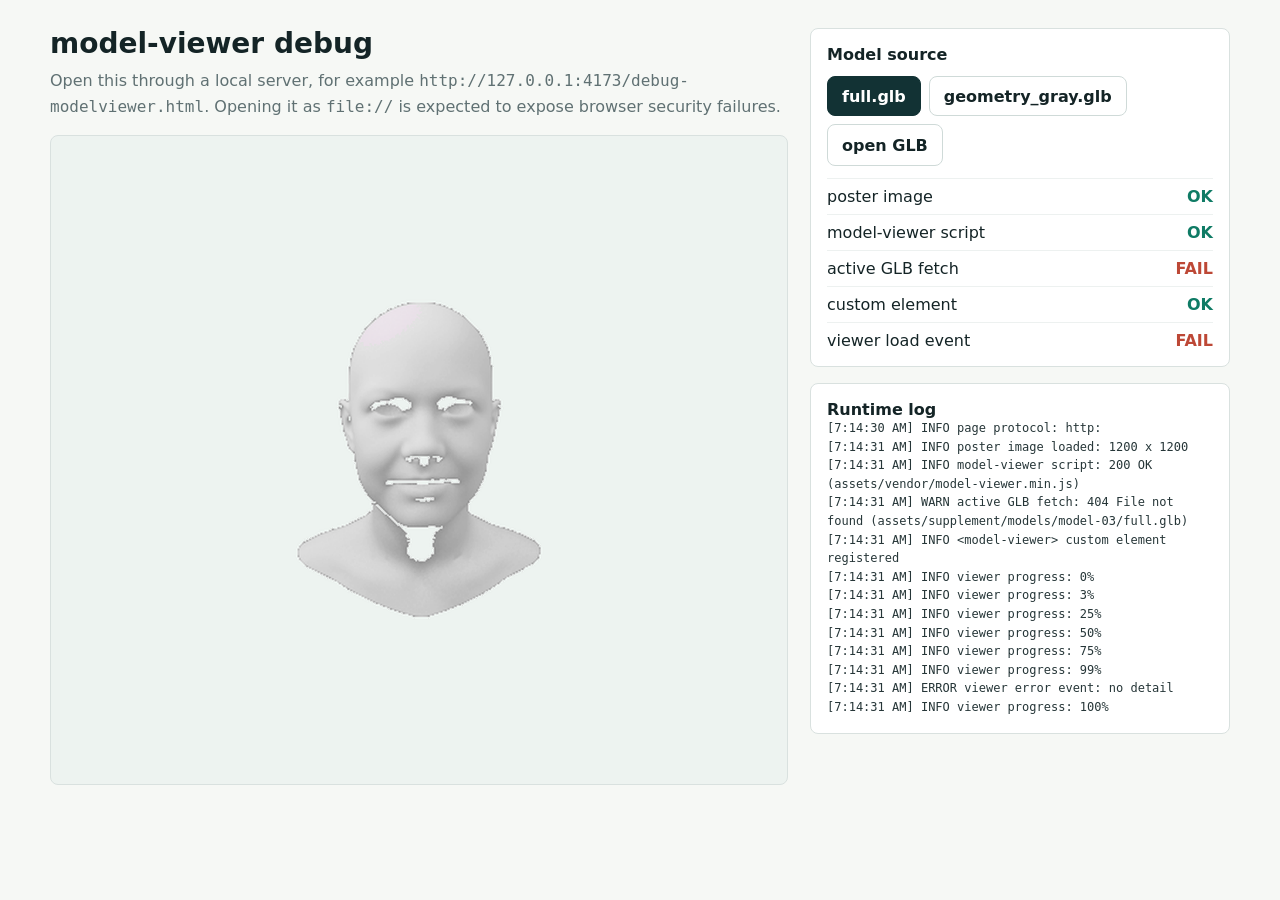
==== debug-modelviewer.html @ 19593880 "chore: add model viewer debug page" ====
<!doctype html>
<html lang="en">
  <head>
    <meta charset="utf-8" />
    <meta name="viewport" content="width=device-width, initial-scale=1" />
    <title>MARCUS-Avatar model-viewer debug</title>
    <script type="module" src="assets/vendor/model-viewer.min.js"></script>
    <style>
      :root {
        color: #142426;
        background: #f6f8f5;
        font-family:
          Inter, ui-sans-serif, system-ui, -apple-system, BlinkMacSystemFont, "Segoe UI", sans-serif;
      }

      body {
        margin: 0;
        padding: 28px;
      }

      main {
        display: grid;
        grid-template-columns: minmax(320px, 1fr) minmax(320px, 420px);
        gap: 24px;
        max-width: 1180px;
        margin: 0 auto;
      }

      h1 {
        margin: 0 0 8px;
        font-size: 28px;
        line-height: 1.15;
      }

      p {
        margin: 0;
        color: #607173;
        line-height: 1.6;
      }

      model-viewer {
        display: block;
        width: 100%;
        height: min(72vh, 680px);
        min-height: 460px;
        border: 1px solid #d9e1df;
        border-radius: 8px;
        background: #edf3f0;
      }

      model-viewer img {
        width: 100%;
        height: 100%;
        object-fit: contain;
      }

      .panel {
        display: grid;
        gap: 16px;
        align-content: start;
      }

      .box {
        border: 1px solid #d9e1df;
        border-radius: 8px;
        background: #ffffff;
        padding: 16px;
      }

      .actions {
        display: flex;
        flex-wrap: wrap;
        gap: 8px;
      }

      button,
      a {
        border: 1px solid #cfdad8;
        border-radius: 8px;
        background: #ffffff;
        color: #142426;
        cursor: pointer;
        display: inline-flex;
        align-items: center;
        min-height: 40px;
        padding: 0 14px;
        font: inherit;
        font-weight: 700;
        text-decoration: none;
      }

      button.active {
        border-color: #123234;
        background: #123234;
        color: #ffffff;
      }

      code,
      pre {
        font-family: ui-monospace, SFMono-Regular, Menlo, Monaco, Consolas, monospace;
      }

      pre {
        max-height: 52vh;
        overflow: auto;
        margin: 0;
        white-space: pre-wrap;
        word-break: break-word;
        color: #263638;
        font-size: 12px;
        line-height: 1.55;
      }

      .status {
        display: grid;
        gap: 8px;
        margin-top: 12px;
      }

      .status div {
        display: flex;
        justify-content: space-between;
        gap: 12px;
        border-top: 1px solid #edf1f0;
        padding-top: 8px;
      }

      .ok {
        color: #0f7b65;
      }

      .bad {
        color: #bd4836;
      }

      @media (max-width: 880px) {
        body {
          padding: 16px;
        }

        main {
          grid-template-columns: 1fr;
        }

        model-viewer {
          height: 58vh;
          min-height: 360px;
        }
      }
    </style>
  </head>
  <body>
    <main>
      <section>
        <h1>model-viewer debug</h1>
        <p>
          Open this through a local server, for example
          <code>http://127.0.0.1:4173/debug-modelviewer.html</code>. Opening it as <code>file://</code> is expected to
          expose browser security failures.
        </p>
        <div style="height: 16px"></div>
        <model-viewer
          id="viewer"
          src="assets/supplement/models/model-03/full.glb"
          poster="assets/supplement/models/model-03/render.png"
          camera-controls
          auto-rotate
          loading="eager"
          reveal="auto"
          exposure="0.95"
          shadow-intensity="0.7"
          camera-orbit="0deg 74deg 1.9m"
          field-of-view="24deg"
          alt="MARCUS-Avatar debug GLB"
        >
          <img src="assets/supplement/models/model-03/render.png" alt="Rendered 3D fallback preview" />
        </model-viewer>
      </section>

      <aside class="panel">
        <section class="box">
          <strong>Model source</strong>
          <div class="actions" style="margin-top: 12px">
            <button class="active" type="button" data-src="assets/supplement/models/model-03/full.glb">full.glb</button>
            <button type="button" data-src="assets/supplement/models/model-03/geometry_gray.glb">geometry_gray.glb</button>
            <a href="assets/supplement/models/model-03/full.glb">open GLB</a>
          </div>
          <div class="status" id="status"></div>
        </section>

        <section class="box">
          <strong>Runtime log</strong>
          <pre id="log"></pre>
        </section>
      </aside>
    </main>

    <script>
      const viewer = document.querySelector("#viewer");
      const logEl = document.querySelector("#log");
      const statusEl = document.querySelector("#status");
      const checks = new Map();

      function write(message, level = "info") {
        const time = new Date().toLocaleTimeString();
        logEl.textContent += `[${time}] ${level.toUpperCase()} ${message}\n`;
        logEl.scrollTop = logEl.scrollHeight;
      }

      function setCheck(name, ok, detail) {
        checks.set(name, { ok, detail });
        statusEl.innerHTML = "";
        for (const [label, value] of checks) {
          const row = document.createElement("div");
          const state = value.ok ? "ok" : "bad";
          row.innerHTML = `<span>${label}</span><strong class="${state}">${value.ok ? "OK" : "FAIL"}</strong>`;
          row.title = value.detail;
          statusEl.append(row);
        }
      }

      async function testFetch(label, url) {
        try {
          const response = await fetch(url, { cache: "no-store" });
          setCheck(label, response.ok, `${response.status} ${response.statusText}`);
          write(`${label}: ${response.status} ${response.statusText} (${url})`, response.ok ? "info" : "warn");
        } catch (error) {
          setCheck(label, false, error.message);
          write(`${label}: ${error.message}`, "error");
        }
      }

      function testImage(url) {
        const image = new Image();
        image.onload = () => {
          setCheck("poster image", true, `${image.naturalWidth} x ${image.naturalHeight}`);
          write(`poster image loaded: ${image.naturalWidth} x ${image.naturalHeight}`);
        };
        image.onerror = () => {
          setCheck("poster image", false, url);
          write(`poster image failed: ${url}`, "error");
        };
        image.src = url;
      }

      write(`page protocol: ${location.protocol}`);
      if (location.protocol === "file:") {
        write("file:// detected. This can block ES modules and GLB fetches; use a local HTTP server.", "warn");
      }

      customElements
        .whenDefined("model-viewer")
        .then(() => {
          setCheck("custom element", true, "<model-viewer> registered");
          write("<model-viewer> custom element registered");
        })
        .catch((error) => {
          setCheck("custom element", false, error.message);
          write(`<model-viewer> registration failed: ${error.message}`, "error");
        });

      window.setTimeout(() => {
        if (!customElements.get("model-viewer")) {
          setCheck("custom element", false, "customElements.get('model-viewer') is empty after 2s");
          write("<model-viewer> was not registered after 2 seconds", "error");
        }
      }, 2000);

      viewer.addEventListener("load", () => {
        setCheck("viewer load event", true, viewer.src);
        write(`viewer load event: ${viewer.getAttribute("src")}`);
      });
      viewer.addEventListener("error", (event) => {
        setCheck("viewer load event", false, viewer.src);
        write(`viewer error event: ${event.detail?.message || "no detail"}`, "error");
      });
      viewer.addEventListener("progress", (event) => {
        const totalProgress = event.detail?.totalProgress;
        if (typeof totalProgress === "number") {
          write(`viewer progress: ${Math.round(totalProgress * 100)}%`);
        }
      });

      document.querySelectorAll("button[data-src]").forEach((button) => {
        button.addEventListener("click", () => {
          document.querySelectorAll("button[data-src]").forEach((item) => item.classList.remove("active"));
          button.classList.add("active");
          viewer.setAttribute("src", button.dataset.src);
          testFetch("active GLB fetch", button.dataset.src);
          write(`src switched to ${button.dataset.src}`);
        });
      });

      testImage("assets/supplement/models/model-03/render.png");
      testFetch("model-viewer script", "assets/vendor/model-viewer.min.js");
      testFetch("active GLB fetch", viewer.getAttribute("src"));
    </script>
  </body>
</html>
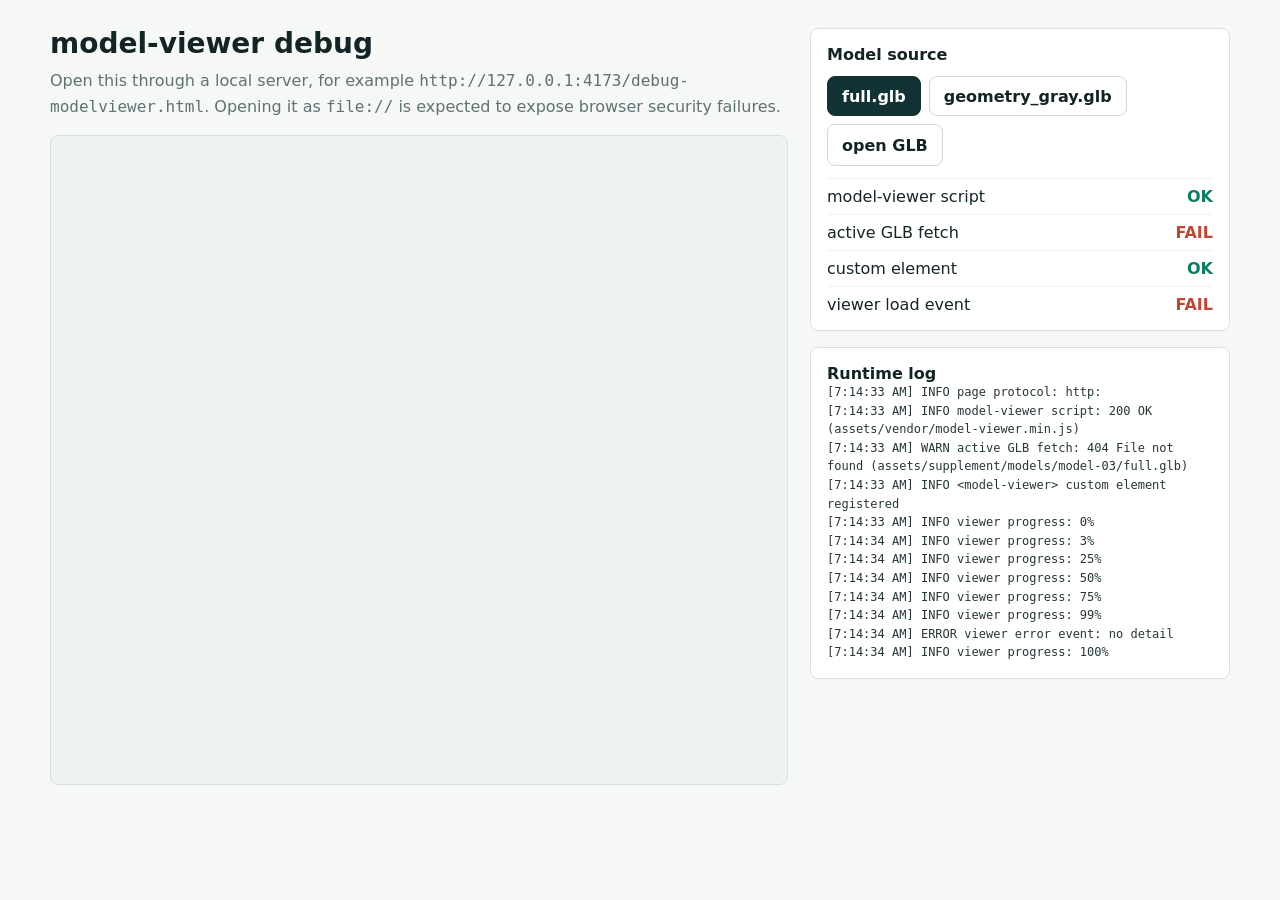
==== commit deaa4307: "fix: remove model fallback images" ====
--- a/debug-modelviewer.html
+++ b/debug-modelviewer.html
@@ -46,12 +46,6 @@
         border: 1px solid #d9e1df;
         border-radius: 8px;
         background: #edf3f0;
-      }
-
-      model-viewer img {
-        width: 100%;
-        height: 100%;
-        object-fit: contain;
       }
 
       .panel {
@@ -162,19 +156,15 @@
         <model-viewer
           id="viewer"
           src="assets/supplement/models/model-03/full.glb"
-          poster="assets/supplement/models/model-03/render.png"
           camera-controls
-          auto-rotate
           loading="eager"
           reveal="auto"
           exposure="0.95"
           shadow-intensity="0.7"
-          camera-orbit="0deg 74deg 1.9m"
-          field-of-view="24deg"
+          camera-orbit="0deg 80deg 6m"
+          field-of-view="28deg"
           alt="MARCUS-Avatar debug GLB"
-        >
-          <img src="assets/supplement/models/model-03/render.png" alt="Rendered 3D fallback preview" />
-        </model-viewer>
+        ></model-viewer>
       </section>
 
       <aside class="panel">
@@ -230,19 +220,6 @@
         }
       }
 
-      function testImage(url) {
-        const image = new Image();
-        image.onload = () => {
-          setCheck("poster image", true, `${image.naturalWidth} x ${image.naturalHeight}`);
-          write(`poster image loaded: ${image.naturalWidth} x ${image.naturalHeight}`);
-        };
-        image.onerror = () => {
-          setCheck("poster image", false, url);
-          write(`poster image failed: ${url}`, "error");
-        };
-        image.src = url;
-      }
-
       write(`page protocol: ${location.protocol}`);
       if (location.protocol === "file:") {
         write("file:// detected. This can block ES modules and GLB fetches; use a local HTTP server.", "warn");
@@ -267,10 +244,12 @@
       }, 2000);
 
       viewer.addEventListener("load", () => {
+        viewer.dataset.loadState = "loaded";
         setCheck("viewer load event", true, viewer.src);
         write(`viewer load event: ${viewer.getAttribute("src")}`);
       });
       viewer.addEventListener("error", (event) => {
+        viewer.dataset.loadState = "error";
         setCheck("viewer load event", false, viewer.src);
         write(`viewer error event: ${event.detail?.message || "no detail"}`, "error");
       });
@@ -285,13 +264,13 @@
         button.addEventListener("click", () => {
           document.querySelectorAll("button[data-src]").forEach((item) => item.classList.remove("active"));
           button.classList.add("active");
+          viewer.dataset.loadState = "loading";
           viewer.setAttribute("src", button.dataset.src);
           testFetch("active GLB fetch", button.dataset.src);
           write(`src switched to ${button.dataset.src}`);
         });
       });
 
-      testImage("assets/supplement/models/model-03/render.png");
       testFetch("model-viewer script", "assets/vendor/model-viewer.min.js");
       testFetch("active GLB fetch", viewer.getAttribute("src"));
     </script>
